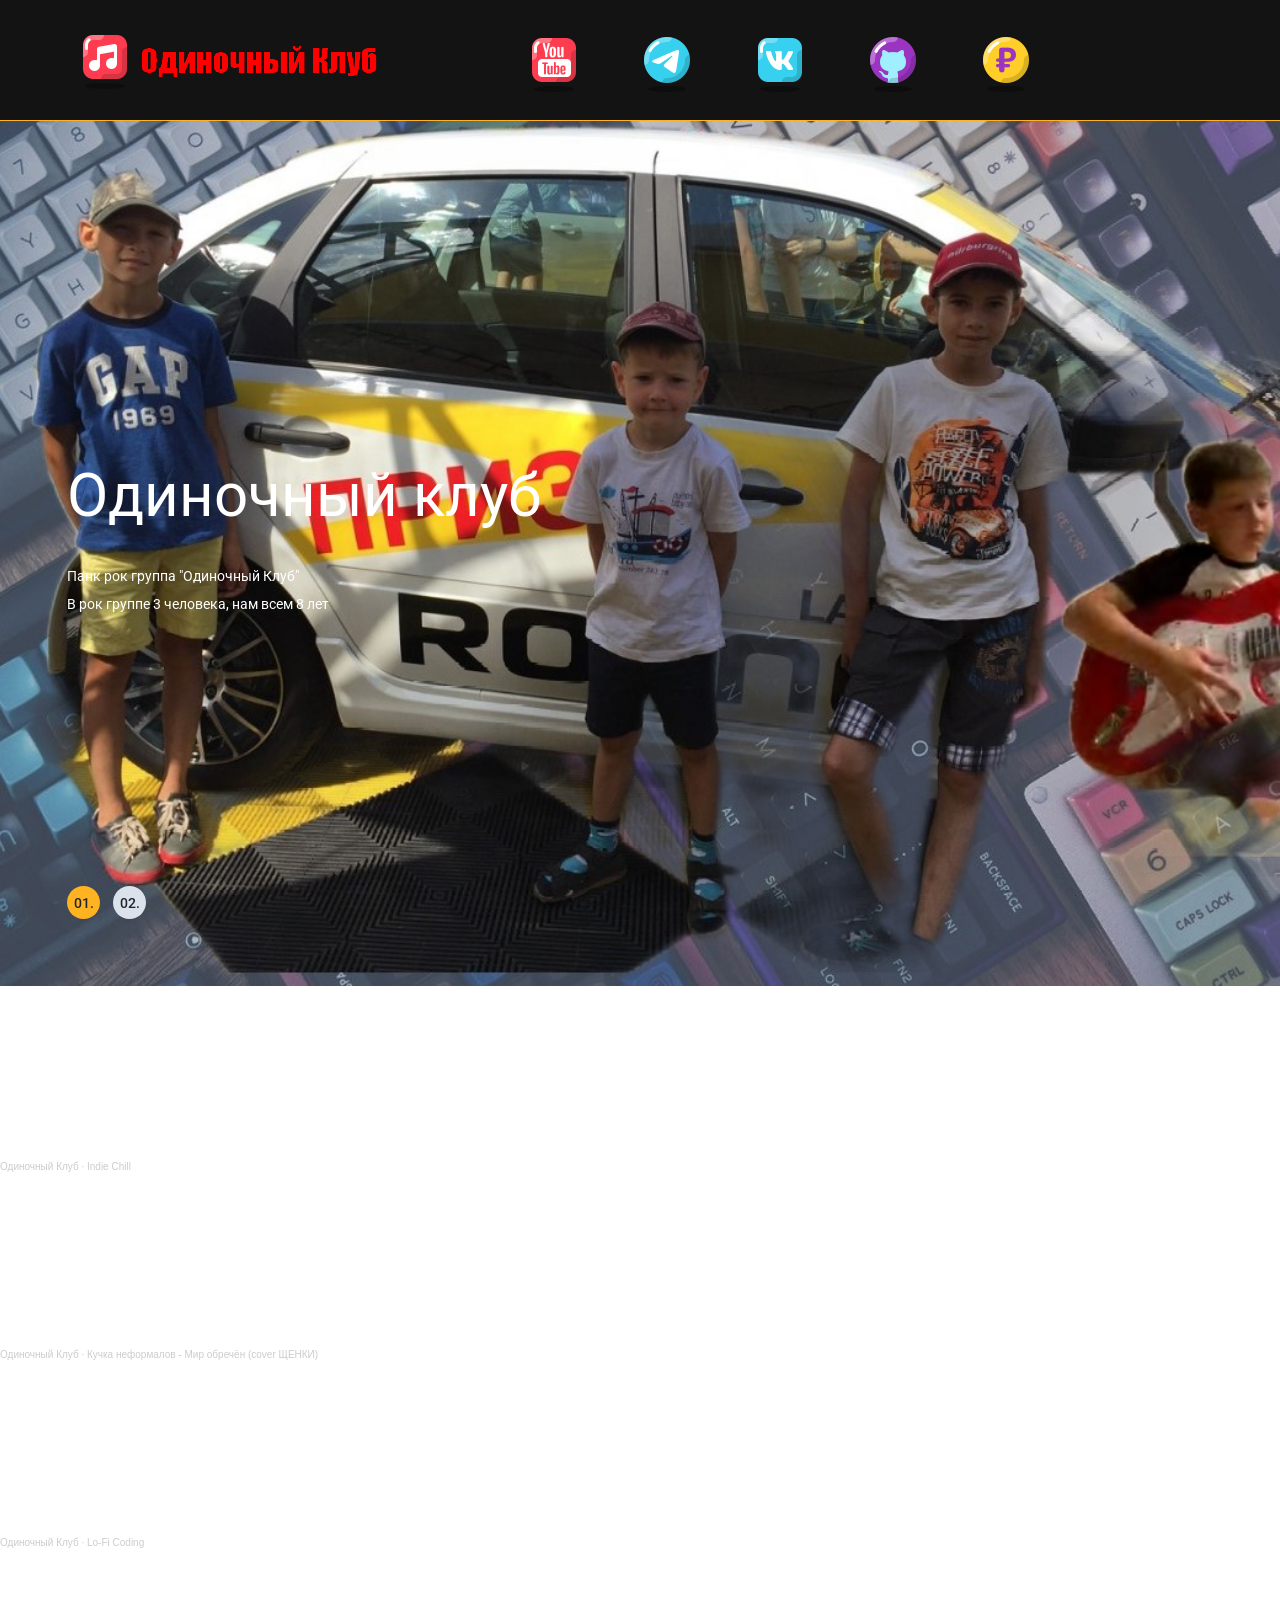
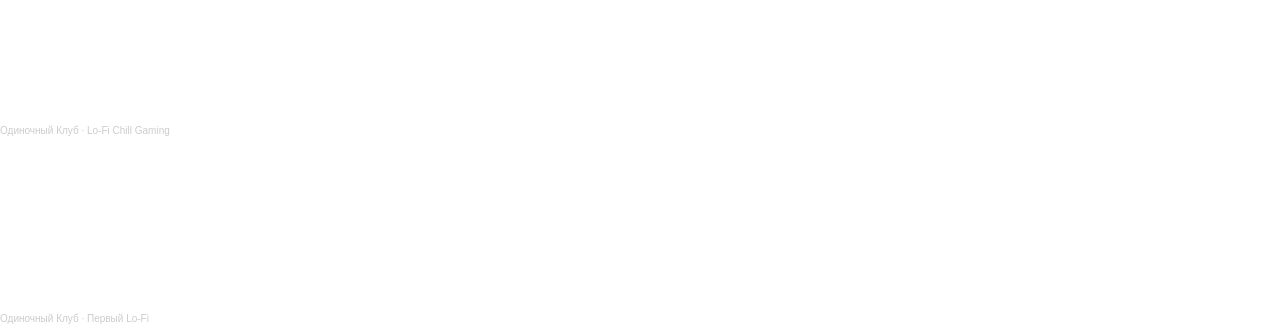
==== index.html @ e7c16e47 "Полностью переделал сайт" ====
<!DOCTYPE html>
<html lang="zxx">
<head>
	<title>Одиночный Клуб</title>
	<meta charset="UTF-8">
	<meta name="description" content="Solomon Apps">
	<meta name="keywords" content="solomon, game, creative, html">
	<meta name="viewport" content="width=device-width, initial-scale=1.0">
	<!-- Favicon -->   
	<link href="img/favicon.png" rel="shortcut icon"/>

	<!-- Google Fonts -->
	<link href="https://fonts.googleapis.com/css?family=Roboto:400,400i,500,500i,700,700i" rel="stylesheet">

	<!-- Stylesheets -->
	<link rel="stylesheet" href="css/bootstrap.min.css"/>
	<link rel="stylesheet" href="css/font-awesome.min.css"/>
	<link rel="stylesheet" href="css/owl.carousel.css"/>
	<link rel="stylesheet" href="css/style.css"/>
	<link rel="stylesheet" href="css/main.css"/>
	<link rel="stylesheet" href="css/animate.css"/>


	<!--[if lt IE 9]>
	  <script src="https://oss.maxcdn.com/html5shiv/3.7.2/html5shiv.min.js"></script>
	  <script src="https://oss.maxcdn.com/respond/1.4.2/respond.min.js"></script>
	<![endif]-->

</head>
<body>
	<!-- Page Preloder -->
	<div id="preloder">
		<div class="loader"></div>
	</div>

	<!-- Header section -->
	<header class="header-section">
		<div class="container">
			<!-- logo -->
			<a class="site-logo" href="index.html">
				<img src="img/logo.png" alt="">
			</a>
			<!-- responsive -->
			<div class="nav-switch">
				<i class="fa fa-bars"></i>
			</div>
			<!-- site menu -->
			<nav class="main-menu">
				<ul>
					<li><a href="https://www.youtube.com/channel/UCtuZN__5yDphNTwetxlJ7Ig" target="_blank"><img src="img/youtube.png"></a></li>
					<li><a href="https://t.me/scandsk" target="_blank"><img src="img/telegram.png"></a></li>
					<li><a href="https://vk.com/pankrocksingleclub" target="_blank"><img src="img/vk.png"></a></li>
					<li><a href="https://github.com/scode18" target="_blank"><img src="img/github.png"></a></li>
					<li><a href="https://boosty.to/singleclub" target="_blank"><img src="img/boosty.png"></a></li>
				</ul>
			</nav>
		</div>
	</header>
	<!-- Header section end -->


	<!-- Hero section -->
	<section class="hero-section">
		<div class="hero-slider owl-carousel">
			<div class="hs-item set-bg" data-setbg="img/0.jpg">
				<div class="hs-text">
					<div class="container">
						<h2>Одиночный клуб</h2>
						<p>Панк рок группа "Одиночный Клуб"<br>
						В рок группе 3 человека, нам всем 8 лет</p>
					</div>
				</div>
			</div>
			<div class="hs-item set-bg" data-setbg="img/1.jpg">
				<div class="hs-text">
					<div class="container">
						<<h2>Одиночный клуб</h2>
						<p>Панк рок группа "Одиночный Клуб"<br>
						В рок группе 3 человека, нам всем 8 лет</p>
					</div>
				</div>
			</div>
		</div>
	</section>

	<iframe width="100%" height="166" scrolling="no" frameborder="no" allow="autoplay" src="https://w.soundcloud.com/player/?url=https%3A//api.soundcloud.com/tracks/1509276115&color=%23ff5500&auto_play=false&hide_related=false&show_comments=true&show_user=true&show_reposts=false&show_teaser=true"></iframe><div style="font-size: 10px; color: #cccccc;line-break: anywhere;word-break: normal;overflow: hidden;white-space: nowrap;text-overflow: ellipsis; font-family: Interstate,Lucida Grande,Lucida Sans Unicode,Lucida Sans,Garuda,Verdana,Tahoma,sans-serif;font-weight: 100;"><a href="https://soundcloud.com/odinochnyj-klub" title="Одиночный Клуб" target="_blank" style="color: #cccccc; text-decoration: none;">Одиночный Клуб</a> · <a href="https://soundcloud.com/odinochnyj-klub/indie-chill" title="Indie Chill" target="_blank" style="color: #cccccc; text-decoration: none;">Indie Chill</a></div>

	<iframe width="100%" height="166" scrolling="no" frameborder="no" allow="autoplay" src="https://w.soundcloud.com/player/?url=https%3A//api.soundcloud.com/tracks/1507993174&color=%23ff5500&auto_play=false&hide_related=false&show_comments=true&show_user=true&show_reposts=false&show_teaser=true"></iframe><div style="font-size: 10px; color: #cccccc;line-break: anywhere;word-break: normal;overflow: hidden;white-space: nowrap;text-overflow: ellipsis; font-family: Interstate,Lucida Grande,Lucida Sans Unicode,Lucida Sans,Garuda,Verdana,Tahoma,sans-serif;font-weight: 100;"><a href="https://soundcloud.com/odinochnyj-klub" title="Одиночный Клуб" target="_blank" style="color: #cccccc; text-decoration: none;">Одиночный Клуб</a> · <a href="https://soundcloud.com/odinochnyj-klub/kuchka-neformalov-mir-obrechyon-cover-shchenki" title="Кучка неформалов - Мир обречён (cover ЩЕНКИ)" target="_blank" style="color: #cccccc; text-decoration: none;">Кучка неформалов - Мир обречён (cover ЩЕНКИ)</a></div>

	<iframe width="100%" height="166" scrolling="no" frameborder="no" allow="autoplay" src="https://w.soundcloud.com/player/?url=https%3A//api.soundcloud.com/tracks/1507992019&color=%23ff5500&auto_play=false&hide_related=false&show_comments=true&show_user=true&show_reposts=false&show_teaser=true"></iframe><div style="font-size: 10px; color: #cccccc;line-break: anywhere;word-break: normal;overflow: hidden;white-space: nowrap;text-overflow: ellipsis; font-family: Interstate,Lucida Grande,Lucida Sans Unicode,Lucida Sans,Garuda,Verdana,Tahoma,sans-serif;font-weight: 100;"><a href="https://soundcloud.com/odinochnyj-klub" title="Одиночный Клуб" target="_blank" style="color: #cccccc; text-decoration: none;">Одиночный Клуб</a> · <a href="https://soundcloud.com/odinochnyj-klub/lo-fi-coding" title="Lo-Fi Coding" target="_blank" style="color: #cccccc; text-decoration: none;">Lo-Fi Coding</a></div>

	<iframe width="100%" height="166" scrolling="no" frameborder="no" allow="autoplay" src="https://w.soundcloud.com/player/?url=https%3A//api.soundcloud.com/tracks/1507941565&color=%23ff5500&auto_play=false&hide_related=false&show_comments=true&show_user=true&show_reposts=false&show_teaser=true"></iframe><div style="font-size: 10px; color: #cccccc;line-break: anywhere;word-break: normal;overflow: hidden;white-space: nowrap;text-overflow: ellipsis; font-family: Interstate,Lucida Grande,Lucida Sans Unicode,Lucida Sans,Garuda,Verdana,Tahoma,sans-serif;font-weight: 100;"><a href="https://soundcloud.com/odinochnyj-klub" title="Одиночный Клуб" target="_blank" style="color: #cccccc; text-decoration: none;">Одиночный Клуб</a> · <a href="https://soundcloud.com/odinochnyj-klub/lo-fi-chill-gaming" title="Lo-Fi Chill Gaming" target="_blank" style="color: #cccccc; text-decoration: none;">Lo-Fi Chill Gaming</a></div>

	<iframe width="100%" height="166" scrolling="no" frameborder="no" allow="autoplay" src="https://w.soundcloud.com/player/?url=https%3A//api.soundcloud.com/tracks/1507940500&color=%23ff5500&auto_play=false&hide_related=false&show_comments=true&show_user=true&show_reposts=false&show_teaser=true"></iframe><div style="font-size: 10px; color: #cccccc;line-break: anywhere;word-break: normal;overflow: hidden;white-space: nowrap;text-overflow: ellipsis; font-family: Interstate,Lucida Grande,Lucida Sans Unicode,Lucida Sans,Garuda,Verdana,Tahoma,sans-serif;font-weight: 100;"><a href="https://soundcloud.com/odinochnyj-klub" title="Одиночный Клуб" target="_blank" style="color: #cccccc; text-decoration: none;">Одиночный Клуб</a> · <a href="https://soundcloud.com/odinochnyj-klub/pervyy-lo-fi" title="Первый Lo-Fi" target="_blank" style="color: #cccccc; text-decoration: none;">Первый Lo-Fi</a></div>
	
	<!--====== Javascripts & Jquery ======-->
	<script src="js/jquery-3.2.1.min.js"></script>
	<script src="js/bootstrap.min.js"></script>
	<script src="js/owl.carousel.min.js"></script>
	<script src="js/jquery.marquee.min.js"></script>
	<script src="js/main.js"></script>
    </body>
</html>
---- css/style.css ----
/* =================================
------------------------------------
  SolomonApps
  Version: 1.0
 ------------------------------------ 
 ====================================*/

/*---------------------------*/
/* Template default CSS
/*---------------------------*/

html,
body {
	height: 100%;
	font-family: 'Roboto', sans-serif;
	-webkit-font-smoothing: antialiased;
	font-smoothing: antialiased;
}

h1,
h2,
h3,
h4,
h5,
h6 {
	margin: 0;
	font-weight: 500;
	color: #131313;
}

h1 {
	font-size: 70px;
}

h2 {
	font-size: 36px;
}

h3 {
	font-size: 30px;
}

h4 {
	font-size: 24px;
}

h5 {
	font-size: 20px;
}

h6 {
	font-size: 16px;
}

p {
	font-size: 14px;
	color: #878787;
	line-height: 2;
}

img {
	max-width: 100%;
}

input:focus,
select:focus,
button:focus,
textarea:focus {
	outline: none;
}

a:hover,
a:focus {
	text-decoration: none;
	outline: none;
}

ul,
ol {
	padding: 0;
	margin: 0;
}

/*---------------------
  Helper CSS
-----------------------*/

.section-title {
	text-align: center;
	margin-bottom: 75px;
}

.section-title h2 {
	padding-top: 10px;
	font-size: 36px;
}

.set-bg {
	background-repeat: no-repeat;
	background-size: cover;
	background-position: top center;
}

.spad {
	padding-top: 97px;
	padding-bottom: 97px;
}

.text-white h1,
.text-white h2,
.text-white h3,
.text-white h4,
.text-white h5,
.text-white h6,
.text-white p,
.text-white span,
.text-white li,
.text-white a {
	color: #fff;
}

.rating i {
	color: #fbb710;
}

.rating .is-fade {
	color: #e0e3e4;
}

/*---------------------
  Commom elements
-----------------------*/

/* buttons */
.site-btn {
	display: inline-block;
	text-align: center;
	font-size: 15px;
	color: #131313;
	padding: 16px 30px;
	min-width: 153px;
	border-radius: 50px;
	font-weight: 500;
	border: none;
	background: #ffb320;
	cursor: pointer;
}

.site-btn.btn-sm {
	padding: 10px 30px;
	min-width: 163px;
}

.site-btn:hover {
	color: #131313;
}

.cata {
	display: inline-block;
	text-transform: uppercase;
	font-size: 12px;
	font-weight: 500;
	color: #fff;
	padding: 6px 25px;
}

.cata.new {
	background: #ff205f;
}

.cata.strategy {
	background: #4eae60;
}

.cata.racing {
	background: #694eae;
}

.cata.adventure {
	background: #40abf5;
}

/* Preloder */
#preloder {
	position: fixed;
	width: 100%;
	height: 100%;
	top: 0;
	left: 0;
	z-index: 999999;
	background: #fff;
}

.loader {
	width: 40px;
	height: 40px;
	position: absolute;
	top: 50%;
	left: 50%;
	margin-top: -13px;
	margin-left: -13px;
	border-radius: 60px;
	animation: loader 0.8s linear infinite;
	-webkit-animation: loader 0.8s linear infinite;
}

@keyframes loader {
	0% {
		-webkit-transform: rotate(0deg);
		transform: rotate(0deg);
		border: 4px solid #f44336;
		border-left-color: transparent;
	}
	50% {
		-webkit-transform: rotate(180deg);
		transform: rotate(180deg);
		border: 4px solid #673ab7;
		border-left-color: transparent;
	}
	100% {
		-webkit-transform: rotate(360deg);
		transform: rotate(360deg);
		border: 4px solid #f44336;
		border-left-color: transparent;
	}
}

@-webkit-keyframes loader {
	0% {
		-webkit-transform: rotate(0deg);
		border: 4px solid #f44336;
		border-left-color: transparent;
	}
	50% {
		-webkit-transform: rotate(180deg);
		border: 4px solid #673ab7;
		border-left-color: transparent;
	}
	100% {
		-webkit-transform: rotate(360deg);
		border: 4px solid #f44336;
		border-left-color: transparent;
	}
}

/*------------------
  Header section
---------------------*/

.header-section {
	background: #131313;
	clear: both;
	overflow: hidden;
	padding: 18px 0;
	border-bottom: 1px solid #ffb320;
}

.site-logo {
	display: inline-block;
	float: left;
	padding-top: 6px;
}

.user-panel {
	float: right;
	font-weight: 500;
	background: #ffb320;
	padding: 8px 28px;
	border-radius: 30px;
}

.user-panel a {
	font-size: 14px;
	color: #131313;
}

.main-menu {
	float: right;
	margin-right: 170px;
}

.main-menu ul {
	list-style: none;
}

.main-menu ul li {
	display: inline;
}

.main-menu ul li a {
	display: inline-block;
	font-size: 16px;
	color: #fff;
	margin-left: 35px;
	font-weight: 500;
	padding: 10px 5px;
}

.main-menu ul li a:hover {
	color: #ffb320;
}

.header-btn {
	float: right;
	margin-right: 0;
}

.nav-switch {
	display: none;
}

/*------------------
  Hero Section
---------------------*/

.hero-slider .hs-item {
	height: 865px;
	display: table;
	width: 100%;
}

.hero-slider .hs-text {
	display: table-cell;
	vertical-align: middle;
}

.hero-slider .hs-text h2 {
	color: #fff;
	font-weight: 400;
	font-size: 60px;
	margin-bottom: 30px;
	position: relative;
	top: -80px;
	opacity: 0;
}

.hero-slider .hs-text h2 span {
	color: #ffb320;
}

.hero-slider .hs-text p {
	color: #fff;
	margin-bottom: 30px;
	position: relative;
	position: relative;
	top: -90px;
	opacity: 0;
}

.hero-slider .hs-text .site-btn {
	position: relative;
	top: -100px;
	opacity: 0;
}

.hero-slider .owl-item.active .hs-item h2,
.hero-slider .owl-item.active .hs-item p,
.hero-slider .owl-item.active .hs-item .site-btn {
	top: 0;
	opacity: 1;
}

.hero-slider .owl-item.active .hs-item h2 {
	-webkit-transition: all 0.5s ease 1s;
	-o-transition: all 0.5s ease 1s;
	transition: all 0.5s ease 1s;
}

.hero-slider .owl-item.active .hs-item p {
	-webkit-transition: all 0.5s ease 0.8s;
	-o-transition: all 0.5s ease 0.8s;
	transition: all 0.5s ease 0.8s;
}

.hero-slider .owl-item.active .hs-item .site-btn {
	-webkit-transition: all 0.5s ease 0.6s;
	-o-transition: all 0.5s ease 0.6s;
	transition: all 0.5s ease 0.6s;
}

.hero-slider .owl-dots {
	position: relative;
	max-width: 1146px;
	margin: -33px auto 0;
	top: -67px;
	z-index: 5;
}

.hero-slider .owl-dots .owl-dot {
	display: inline-block;
	margin-right: 13px;
	width: 33px;
	height: 33px;
	font-size: 14px;
	font-weight: 500;
	text-align: center;
	padding-top: 7px;
	border-radius: 40px;
	background: #dbe2ec;
}

.hero-slider .owl-dots .owl-dot.active {
	background: #ffb320;
}

/*---------------------
  Latest News section
-----------------------*/

.latest-news-section {
	overflow: hidden;
	display: block;
	clear: both;
	background: #131313;
	padding: 24px 0;
	position: relative;
}

.ln-title {
	position: absolute;
	height: 100%;
	width: 29%;
	left: 0;
	top: 0;
	text-align: right;
	padding-top: 24px;
	padding-right: 66px;
	font-size: 18px;
	font-weight: 500;
	color: #fff;
	background: #ffb320;
	z-index: 1;
}

.news-ticker {
	width: 71%;
	float: right;
	overflow: hidden;
	display: inline-block;
}

.news-ticker-contant .nt-item {
	margin-right: 35px;
	color: #fff;
	display: inline-block;
}

.news-ticker-contant .nt-item span {
	margin-right: 35px;
	display: inline-block;
	text-transform: uppercase;
	font-size: 12px;
	font-weight: 500;
	color: #fff;
	padding: 4px 20px;
}

.news-ticker-contant .nt-item span.new {
	background: #ff205f;
}

.news-ticker-contant .nt-item span.strategy {
	background: #4eae60;
}

.news-ticker-contant .nt-item span.racing {
	background: #694eae;
}

/*------------------
  Feature Section
---------------------*/

.feature-item {
	height: 415px;
	position: relative;
}

.feature-item:after {
	position: absolute;
	content: "";
	width: 100%;
	height: 100%;
	left: 0;
	top: 0;
	background: #000;
	opacity: .65;
}

.feature-item .cata {
	position: relative;
	margin-top: 28px;
	margin-left: 29px;
	z-index: 3;
}

.feature-item .fi-content {
	position: absolute;
	width: 100%;
	left: 0;
	bottom: 0;
	padding: 0 26px 24px;
	z-index: 2;
}

.feature-item .fi-content h5 {
	margin-bottom: 18px;
}

.feature-item .fi-content .fi-comment {
	font-size: 12px;
	opacity: .54;
}

/*----------------------
  Recent Game Section
------------------------*/

.recent-game-section {
	background-color: #eef2f6;
	border-top: 1px solid #d6dee7;
	border-bottom: 1px solid #d6dee7;
}

.recent-game-item .rgi-thumb {
	height: 204px;
	padding: 25px 28px;
}

.recent-game-item .rgi-content {
	padding: 34px 22px 20px;
	background: #fff;
	border: 1px solid #d6dee7;
	border-top: none;
	position: relative;
}

.recent-game-item .rgi-content h5 {
	margin-bottom: 20px;
	line-height: 1.5;
}

.recent-game-item .rgi-content .comment {
	font-size: 12px;
	color: #737373;
}

.recent-game-item .rgi-extra {
	position: absolute;
	right: 0;
	bottom: 0;
	width: 70px;
}

.recent-game-item .rgi-extra .rgi-star,
.recent-game-item .rgi-extra .rgi-heart {
	height: 35px;
	width: 35px;
	float: left;
	display: block;
	padding: 6px 8px 0;
}

.recent-game-item .rgi-extra .rgi-star {
	background: #ffb320;
}

.recent-game-item .rgi-extra .rgi-heart {
	background: #ff205f;
}

/*----------------------
  Tournaments Section
------------------------*/

.tournaments-section {
	background-image: url("../img/pattern.png");
	background-repeat: repeat;
}

.tournament-title {
	display: inline-block;
	padding: 7px 25px;
	font-size: 12px;
	font-weight: 500;
	color: #fff;
	text-transform: uppercase;
	background: #fb6e10;
}

.tournament-item {
	background: #252525;
}

.tournament-item .ti-notic {
	display: inline-block;
	padding: 8px 21px;
	font-size: 12px;
	font-weight: 700;
	color: #131313;
	text-transform: uppercase;
	background: #ffb320;
}

.tournament-item .ti-content {
	padding: 38px 24px;
	overflow: hidden;
}

.tournament-item .ti-thumb {
	width: 168px;
	height: 178px;
	float: left;
}

.tournament-item .ti-text {
	padding-left: 195px;
}

.tournament-item .ti-text h4 {
	color: #ffb320;
	margin-bottom: 20px;
}

.tournament-item .ti-text ul {
	list-style: none;
	margin-bottom: 20px;
}

.tournament-item .ti-text ul li {
	color: #fff;
	font-size: 12px;
	margin-bottom: 6px;
}

.tournament-item .ti-text ul li span {
	color: #9a9a9a;
}

.tournament-item .ti-text p {
	font-size: 12px;
	margin-bottom: 0;
}

.tournament-item .ti-text p span {
	font-weight: 500;
	color: #ffb320;
}

/*----------------------
  Review Section
------------------------*/

.review-section {
	background-position: right top;
}

.review-item .review-cover {
	position: relative;
	margin-bottom: 30px;
	height: 345px;
}

.review-item .review-cover .score {
	position: absolute;
	width: 54px;
	height: 54px;
	top: -27px;
	left: 26px;
	padding-top: 15px;
	font-size: 18px;
	font-weight: 500;
	color: #fff;
	text-align: center;
	border-radius: 50%;
	z-index: 1;
}

.review-item .review-cover .score.yellow {
	background: #ffb320;
}

.review-item .review-cover .score.purple {
	background: #694eae;
}

.review-item .review-cover .score.pink {
	background: #ff20ae;
}

.review-item .review-cover .score.green {
	background: #4eae60;
}

.review-item .review-text {
	text-align: center;
}

.review-item .review-text h5 {
	margin-bottom: 20px;
}

.review-item .review-text p {
	margin-bottom: 0;
}

.review-item .rating {
	margin-bottom: 20px;
}

.review-item .rating i {
	font-size: 12px;
}

/*----------------------
  Footer top Section
------------------------*/

.footer-top-section {
	background-image: url("../img/pattern.png");
	background-repeat: repeat;
	padding: 72px 0;
}

.footer-top-section .container {
	position: relative;
}

.footer-top-bg {
	position: absolute;
	left: -30px;
	bottom: -85px;
	z-index: 2;
}

.footer-logo img {
	margin-bottom: 35px;
}

.footer-widget {
	padding: 40px 30px 7px;
	background: #252525;
	border: 1px solid #4a4a4a;
}

.footer-widget .fw-title {
	color: #fff;
	margin-bottom: 40px;
}

.latest-blog .lb-item {
	margin-bottom: 23px;
	overflow: hidden;
}

.latest-blog .lb-item .lb-thumb {
	width: 97px;
	height: 97px;
	float: left;
}

.latest-blog .lb-item .lb-content {
	padding-left: 110px;
}

.latest-blog .lb-item .lb-content .lb-date {
	font-size: 12px;
	color: #ffb320;
	margin-bottom: 8px;
}

.latest-blog .lb-item .lb-content p {
	font-size: 12px;
	margin-bottom: 5px;
	color: #d3d3d3;
}

.latest-blog .lb-item .lb-content .lb-author {
	font-size: 12px;
	color: #d3d3d3;
	opacity: 0.45;
}

.top-comment {
	overflow: hidden;
}

.top-comment .tc-item {
	margin-bottom: 23px;
	overflow: hidden;
}

.top-comment .tc-item .tc-thumb {
	width: 63px;
	height: 63px;
	border-radius: 50%;
	float: left;
}

.top-comment .tc-item .tc-content {
	padding-left: 100px;
}

.top-comment .tc-item .tc-content p {
	font-size: 12px;
	color: #d3d3d3;
	margin-bottom: 5px;
}

.top-comment .tc-item .tc-content p a {
	color: #ff205f;
}

.top-comment .tc-item .tc-content p span {
	color: #7a7a7a;
}

.top-comment .tc-item .tc-content .tc-date {
	font-size: 12px;
	color: #ffb320;
}

/*----------------------
  Footer Section
------------------------*/

.footer-section {
	padding: 18px 0 16px;
	overflow: hidden;
	background: #252525;
}

.footer-menu {
	list-style: none;
	float: right;
}

.footer-menu li {
	display: inline;
}

.footer-menu li a {
	display: inline-block;
	font-size: 14px;
	font-weight: 500;
	color: #aeaeae;
	margin-left: 30px;
}

.copyright {
	float: left;
	margin-bottom: 0;
	font-weight: 500;
	color: #aeaeae;
}

/*------------------
  Other Pages
--------------------
====================*/

.page-info-section {
	height: 499px;
	position: relative;
}

.page-info-section .pi-content {
	position: absolute;
	width: 100%;
	bottom: 65px;
	left: 0;
	z-index: 2;
}

.page-info-section .pi-content h2 {
	font-size: 60px;
	margin-bottom: 25px;
	font-weight: 400;
}

.site-pagination {
	padding-top: 50px;
}

.site-pagination a,
.site-pagination span {
	width: 33px;
	height: 33px;
	font-size: 14px;
	font-weight: 500;
	padding-top: 7px;
	text-align: center;
	display: inline-block;
	border-radius: 50%;
	color: #131313;
	margin-right: 10px;
}

.site-pagination .active {
	background: #ffb320;
}

.site-pagination.sp-style-2 a,
.site-pagination.sp-style-2 span {
	background: #e5e5e5;
}

.site-pagination.sp-style-2 .active {
	background: #ffb320;
}

.widget-item {
	margin-bottom: 73px;
}

.widget-item:last-child {
	margin-bottom: 0;
}

.widget-item .widget-title {
	margin-bottom: 40px;
}

.widget-item .latest-blog .lb-item .lb-content p,
.widget-item .top-comment .tc-item .tc-content p {
	color: #131313;
}

.widget-item .latest-blog .lb-item .lb-content .lb-author {
	color: #737373;
}

.widget-item .top-comment .tc-item .tc-content {
	padding-right: 20px;
}

.widget-item .review-item {
	background: #eff2f5;
}

.widget-item .review-item .review-text {
	padding: 0 35px 20px;
}

.search-widget {
	position: relative;
}

.search-widget input {
	width: 100%;
	height: 41px;
	border: 1px solid #d6dee7;
	padding-left: 22px;
	padding-right: 45px;
	font-size: 12px;
}

.search-widget button {
	position: absolute;
	right: 0;
	top: 0;
	height: 100%;
	background: none;
	border: none;
	padding-right: 15px;
	color: #878787;
	cursor: pointer;
}

/*-----------------
  Categories page
--------------------*/

.recent-game-page .recent-game-item {
	margin-bottom: 42px;
}

/*-----------------
  Single blog page
--------------------*/

.single-blog-page .blog-thumb {
	height: 424px;
	padding-top: 24px;
	padding-left: 29px;
	margin-bottom: 40px;
	position: relative;
}

.single-blog-page .blog-thumb .rgi-extra {
	position: absolute;
	right: 0;
	bottom: 0;
	width: 70px;
}

.single-blog-page .blog-thumb .rgi-extra .rgi-star,
.single-blog-page .blog-thumb .rgi-extra .rgi-heart {
	height: 35px;
	width: 35px;
	float: left;
	display: block;
	padding: 6px 8px 0;
}

.single-blog-page .blog-thumb .rgi-extra .rgi-star {
	background: #ffb320;
}

.single-blog-page .blog-thumb .rgi-extra .rgi-heart {
	background: #ff205f;
}

.single-blog-page .blog-content h3 {
	margin-bottom: 10px;
}

.single-blog-page .blog-content .meta-comment {
	display: block;
	font-size: 12px;
	color: #737373;
	margin-bottom: 25px;
}

.single-blog-page .blog-content p {
	margin-bottom: 25px;
}

.comment-warp {
	padding-top: 50px;
}

.comment-title {
	margin-bottom: 45px;
}

.comment-list {
	list-style: none;
}

.comment-list li {
	margin-bottom: 40px;
	overflow: hidden;
}

.comment-list .comment .comment-avator {
	width: 63px;
	height: 63px;
	border-radius: 50%;
	float: left;
}

.comment-list .comment .comment-content {
	padding-left: 100px;
}

.comment-list .comment .comment-content h5 {
	font-size: 12px;
	color: #131313;
	font-weight: 400;
	margin-bottom: 10px;
}

.comment-list .comment .comment-content h5 span {
	color: #ffb320;
	padding-left: 18px;
}

.comment-list .comment .comment-content p {
	font-size: 12px;
	margin-bottom: 5px;
}

.comment-list .comment .comment-content .reply {
	font-size: 12px;
	color: #ff1d55;
}

.comment-form-warp {
	padding-top: 30px;
}

.comment-form input[type=text],
.comment-form input[type=email],
.comment-form textarea {
	width: 100%;
	height: 41px;
	border: 1px solid #d6dee7;
	padding-left: 22px;
	padding-right: 45px;
	font-size: 12px;
	margin-bottom: 24px;
}

.comment-form textarea {
	height: 243px;
	padding-top: 15px;
	padding-bottom: 15px;
	margin-bottom: 38px;
}

/*-----------------
  Review page
--------------------*/

.review-page .review-item {
	margin-bottom: 63px;
}

.review-page .review-item .review-text h4 {
	margin-bottom: 10px;
}

.review-dark .review-item .review-text p {
	color: #b5b5b5;
}

.review-section.review-dark {
	background-position: center top;
}

/*-----------------
  Community page
--------------------*/

.community-page .site-pagination {
	padding-top: 62px;
}

.community-warp {
	max-width: 1367px;
	margin: 0 auto;
	background: rgba(0, 0, 0, 0.28);
}

.community-post-list {
	list-style: none;
}

.community-post-list li {
	padding: 33px 55px 65px;
	margin-bottom: 21px;
	overflow: hidden;
	border: 1px solid #878787;
	background: #1f2225;
}

.community-post-list .community-post .author-avator {
	width: 63px;
	height: 63px;
	border-radius: 50%;
	float: left;
}

.community-post-list .community-post .post-content {
	padding-left: 100px;
}

.community-post-list .community-post .post-content h5 {
	font-size: 16px;
	color: #ff205f;
	font-weight: 400;
	margin-bottom: 10px;
}

.community-post-list .community-post .post-content h5 span {
	color: #7a7a7a;
	padding-left: 18px;
}

.community-post-list .community-post .post-content p {
	color: #fff;
	margin-bottom: 5px;
}

.community-post-list .community-post .post-content .post-date {
	font-size: 12px;
	color: #ffb320;
	margin-bottom: 18px;
}

.community-post-list .attachment-file {
	padding-top: 60px;
	max-width: 435px;
}

.community-top-title {
	margin-bottom: 50px;
}

.community-filter {
	margin-bottom: 80px;
}

.community-filter label {
	font-size: 18px;
	color: #1f2225;
	font-weight: 500;
	padding-right: 10px;
}

.community-filter select {
	width: 201px;
	height: 42px;
	font-size: 14px;
	padding: 0 18px;
	color: #1f2225;
	font-weight: 500;
}

/*-----------------
  Contact page
--------------------*/

.map {
	height: 515px;
	background: #ddd;
	margin-bottom: 90px;
}

.contact-info-list {
	padding-top: 55px;
	padding-bottom: 20px;
	list-style: none;
}

.contact-info-list li {
	margin-bottom: 30px;
}

.contact-info-list .cf-left {
	width: 95px;
	float: left;
	font-size: 16px;
	font-weight: 700;
	color: #ffb320;
}

.contact-info-list .cf-right {
	color: #878787;
	font-size: 15px;
	padding-left: 100px;
}

.social-links a {
	color: #474747;
	font-size: 16px;
	margin-left: 10px;
	margin-right: 20px;
}

/*------------------
  Responsive
---------------------*/

@media (min-width: 1200px) {
	.container {
		max-width: 1176px;
	}
}

/* Medium screen : 992px. */

@media only screen and (min-width: 992px) and (max-width: 1199px) {
	.main-menu {
		margin-right: 90px;
	}
	.hero-slider .owl-dots {
		max-width: 930px;
	}
	.review-section {
		background-position: right 10% top;
	}
	.review-item .review-cover {
		height: 280px;
	}
	.latest-blog .lb-item .lb-thumb {
		width: 55px;
		height: 55px;
	}
	.latest-blog .lb-item .lb-content {
		padding-left: 67px;
	}
	.top-comment .tc-item .tc-content {
		padding-left: 95px;
	}
	.footer-top-bg {
		max-width: 370px;
	}
	.page-info-section .pi-content h2 {
		font-size: 50px;
	}
}

/* Tablet :768px. */

@media only screen and (min-width: 768px) and (max-width: 991px) {
	.site-logo {
		max-width: 130px;
	}
	.main-menu {
		margin-right: 25px;
	}
	.main-menu ul li a {
		margin-left: 15px;
	}
	.user-panel {
		padding: 8px 15px;
	}
	.hero-slider .hs-text h2 {
		font-size: 50px;
	}
	.hero-slider .owl-dots {
		max-width: 690px;
	}
	.recent-game-item {
		margin-bottom: 42px;
	}
	.tournament-item .ti-thumb {
		width: 100%;
		height: 230px;
		float: none;
	}
	.tournament-item .ti-text {
		padding-left: 0;
		padding-top: 20px;
	}
	.review-section {
		background-position: left top;
	}
	.review-item {
		margin-bottom: 63px;
	}
	.footer-logo {
		margin-bottom: 50px;
	}
	.latest-blog .lb-item .lb-thumb {
		width: 80px;
		height: 80px;
	}
	.latest-blog .lb-item .lb-content {
		padding-left: 95px;
	}
	.footer-top-bg {
		display: none;
	}
}

/* Large Mobile :480px. */

@media only screen and (max-width: 767px) {
	.header-section {
		overflow: visible;
		padding: 23px 0;
	}
	.header-section .container {
		position: relative;
	}
	.site-logo {
		float: none;
		padding-top: 0;
	}
	.main-menu {
		display: none;
		position: absolute;
		top: calc(100% + 24px);
		left: 0;
		width: 100%;
		background: #ffffff;
		z-index: 999;
	}
	.main-menu ul li {
		display: block;
		border-bottom: 1px solid #ececec;
	}
	.main-menu ul li a {
		margin-left: 0;
		color: #131313;
		padding: 13px 26px;
	}
	.nav-switch {
		color: #fff;
		display: block;
		float: right;
		cursor: pointer;
		font-size: 25px;
	}
	.user-panel {
		display: none;
	}
	.hero-slider .hs-item {
		height: 700px;
	}
	.hero-slider .hs-text h2 {
		font-size: 36px;
	}
	.hero-slider .owl-dots {
		max-width: 510px;
	}
	.ln-title {
		padding-right: 30px;
	}
	.feature-item {
		margin-bottom: 30px;
	}
	.recent-game-item {
		margin-bottom: 42px;
	}
	.review-section {
		background-position: left top;
	}
	.review-item {
		margin-bottom: 63px;
	}
	.footer-logo {
		margin-bottom: 50px;
	}
	.footer-top-bg {
		display: none;
	}
	.footer-section {
		padding: 30px 0 20px;
		text-align: center;
	}
	.footer-menu li:first-child a {
		margin-left: 0;
	}
	.footer-menu,
	.copyright {
		float: none;
	}
	.copyright {
		padding-top: 15px;
	}
	.community-post-list li {
		padding: 30px 25px 30px;
	}
	.page-info-section .pi-content h2 {
		font-size: 50px;
	}
}

/* Medium Mobile :480px. */

@media only screen and (max-width: 576px) {
	.hero-slider .owl-dots {
		padding: 0 15px;
	}
	.feature-section {
		padding-left: 15px;
		padding-right: 15px;
	}
	.community-post-list .community-post .author-avator {
		float: none;
	}
	.community-post-list .community-post .post-content {
		padding-left: 0;
		padding-top: 30px;
	}
}

/* Small Mobile :320px. */

@media only screen and (max-width: 479px) {
	.hero-slider .hs-item {
		height: auto;
		padding: 150px 0;
	}
	.ln-title {
		display: none;
	}
	.news-ticker {
		width: 100%;
	}
	.tournament-item .ti-thumb {
		width: 100%;
		height: 230px;
		float: none;
	}
	.tournament-item .ti-text {
		padding-left: 0;
		padding-top: 20px;
	}
	.latest-blog .lb-item .lb-thumb {
		width: 55px;
		height: 55px;
	}
	.latest-blog .lb-item .lb-content {
		padding-left: 67px;
	}
	.top-comment .tc-item .tc-content {
		padding-left: 85px;
	}
	.site-btn {
		padding: 11px 30px;
		min-width: 145px;
	}
	.comment-list .comment .comment-avator {
		float: none;
	}
	.comment-list .comment .comment-content {
		padding-left: 0;
		padding-top: 20px;
	}
	.footer-widget {
		padding: 40px 15px 7px;
	}
	.page-info-section .pi-content h2 {
		font-size: 40px;
	}
}
---- css/main.css ----
body {
	background-image: url(img/wallpepr.jpg);
}
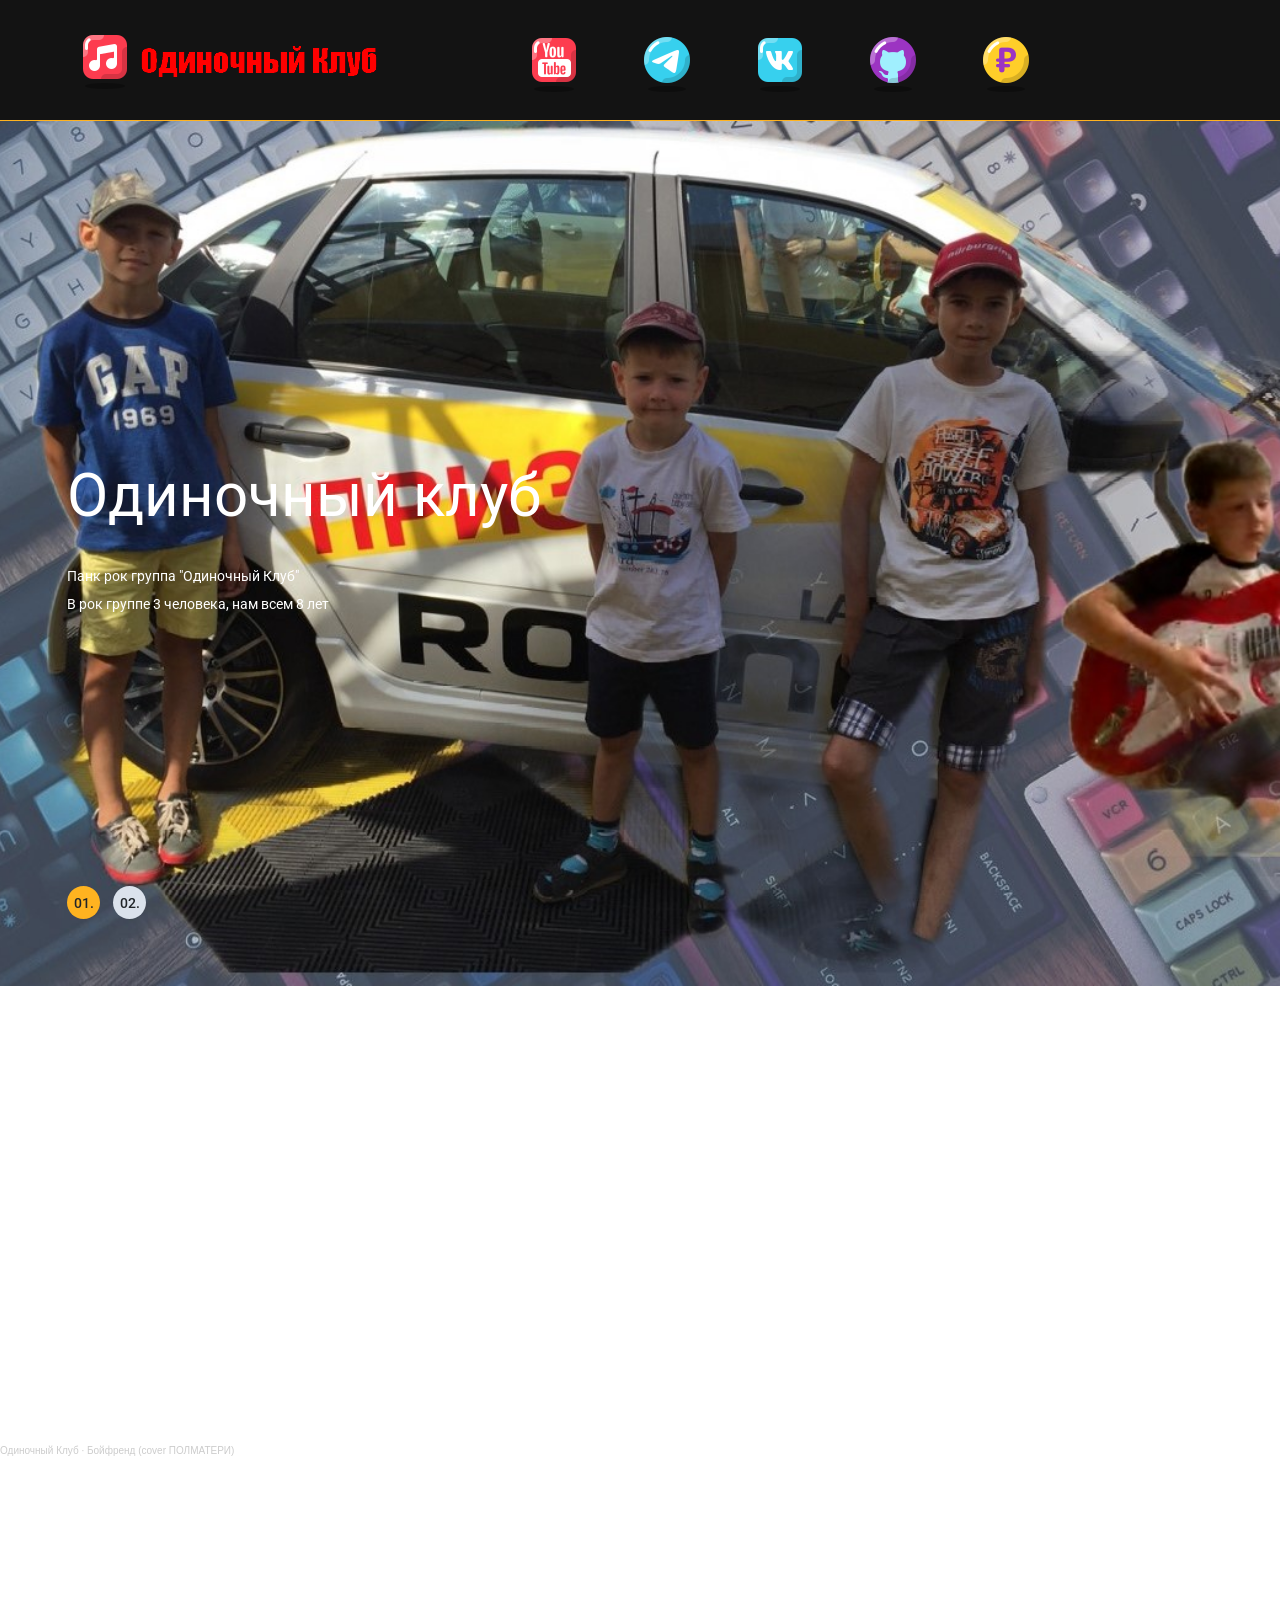
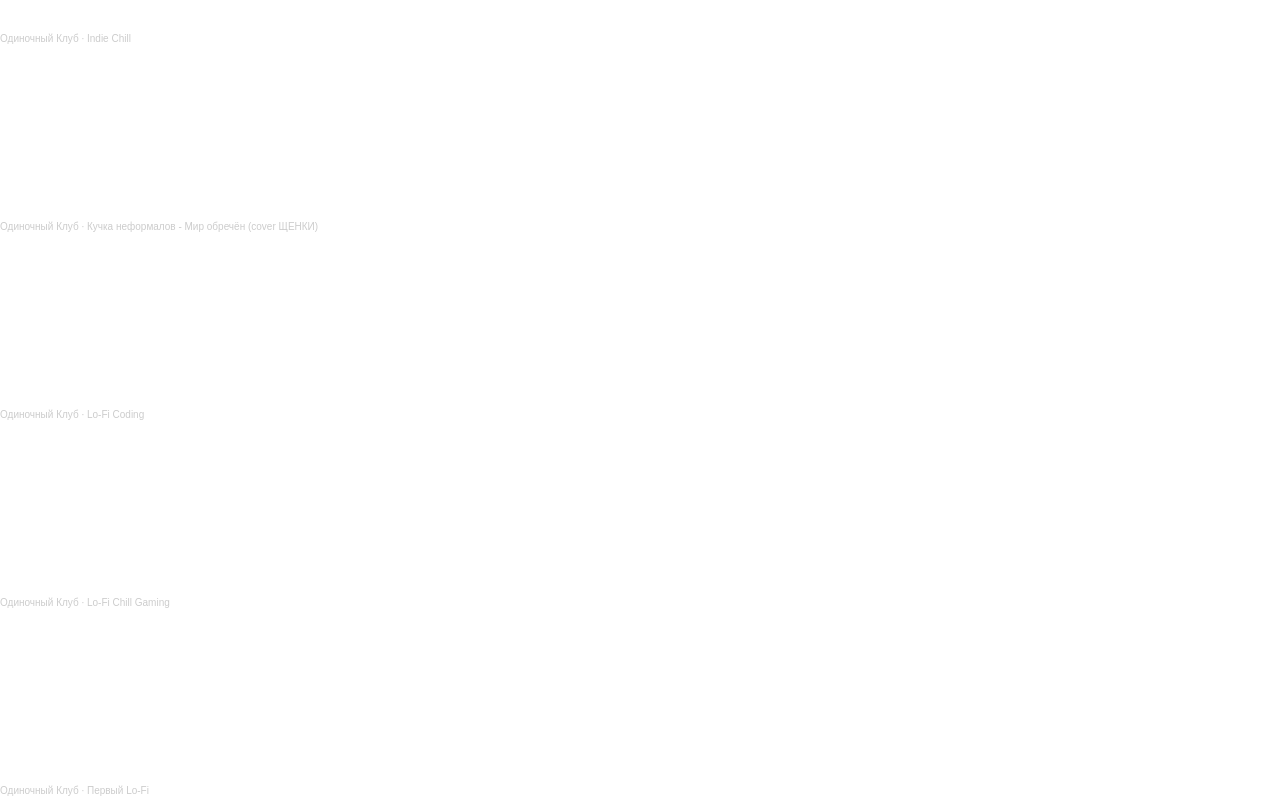
==== commit c7d7042c: "Создал треки" ====
--- a/index.html
+++ b/index.html
@@ -83,6 +83,8 @@
 		</div>
 	</section>
 
+	<iframe width="100%" height="450" scrolling="no" frameborder="no" allow="autoplay" src="https://w.soundcloud.com/player/?url=https%3A//api.soundcloud.com/playlists/1620219163&color=%23ff5500&auto_play=false&hide_related=false&show_comments=true&show_user=true&show_reposts=false&show_teaser=true"></iframe><div style="font-size: 10px; color: #cccccc;line-break: anywhere;word-break: normal;overflow: hidden;white-space: nowrap;text-overflow: ellipsis; font-family: Interstate,Lucida Grande,Lucida Sans Unicode,Lucida Sans,Garuda,Verdana,Tahoma,sans-serif;font-weight: 100;"><a href="https://soundcloud.com/odinochnyj-klub" title="Одиночный Клуб" target="_blank" style="color: #cccccc; text-decoration: none;">Одиночный Клуб</a> · <a href="https://soundcloud.com/odinochnyj-klub/sets/boyfrend-cover-polmateri" title="Бойфренд (cover ПОЛМАТЕРИ)" target="_blank" style="color: #cccccc; text-decoration: none;">Бойфренд (cover ПОЛМАТЕРИ)</a></div>
+
 	<iframe width="100%" height="166" scrolling="no" frameborder="no" allow="autoplay" src="https://w.soundcloud.com/player/?url=https%3A//api.soundcloud.com/tracks/1509276115&color=%23ff5500&auto_play=false&hide_related=false&show_comments=true&show_user=true&show_reposts=false&show_teaser=true"></iframe><div style="font-size: 10px; color: #cccccc;line-break: anywhere;word-break: normal;overflow: hidden;white-space: nowrap;text-overflow: ellipsis; font-family: Interstate,Lucida Grande,Lucida Sans Unicode,Lucida Sans,Garuda,Verdana,Tahoma,sans-serif;font-weight: 100;"><a href="https://soundcloud.com/odinochnyj-klub" title="Одиночный Клуб" target="_blank" style="color: #cccccc; text-decoration: none;">Одиночный Клуб</a> · <a href="https://soundcloud.com/odinochnyj-klub/indie-chill" title="Indie Chill" target="_blank" style="color: #cccccc; text-decoration: none;">Indie Chill</a></div>
 
 	<iframe width="100%" height="166" scrolling="no" frameborder="no" allow="autoplay" src="https://w.soundcloud.com/player/?url=https%3A//api.soundcloud.com/tracks/1507993174&color=%23ff5500&auto_play=false&hide_related=false&show_comments=true&show_user=true&show_reposts=false&show_teaser=true"></iframe><div style="font-size: 10px; color: #cccccc;line-break: anywhere;word-break: normal;overflow: hidden;white-space: nowrap;text-overflow: ellipsis; font-family: Interstate,Lucida Grande,Lucida Sans Unicode,Lucida Sans,Garuda,Verdana,Tahoma,sans-serif;font-weight: 100;"><a href="https://soundcloud.com/odinochnyj-klub" title="Одиночный Клуб" target="_blank" style="color: #cccccc; text-decoration: none;">Одиночный Клуб</a> · <a href="https://soundcloud.com/odinochnyj-klub/kuchka-neformalov-mir-obrechyon-cover-shchenki" title="Кучка неформалов - Мир обречён (cover ЩЕНКИ)" target="_blank" style="color: #cccccc; text-decoration: none;">Кучка неформалов - Мир обречён (cover ЩЕНКИ)</a></div>
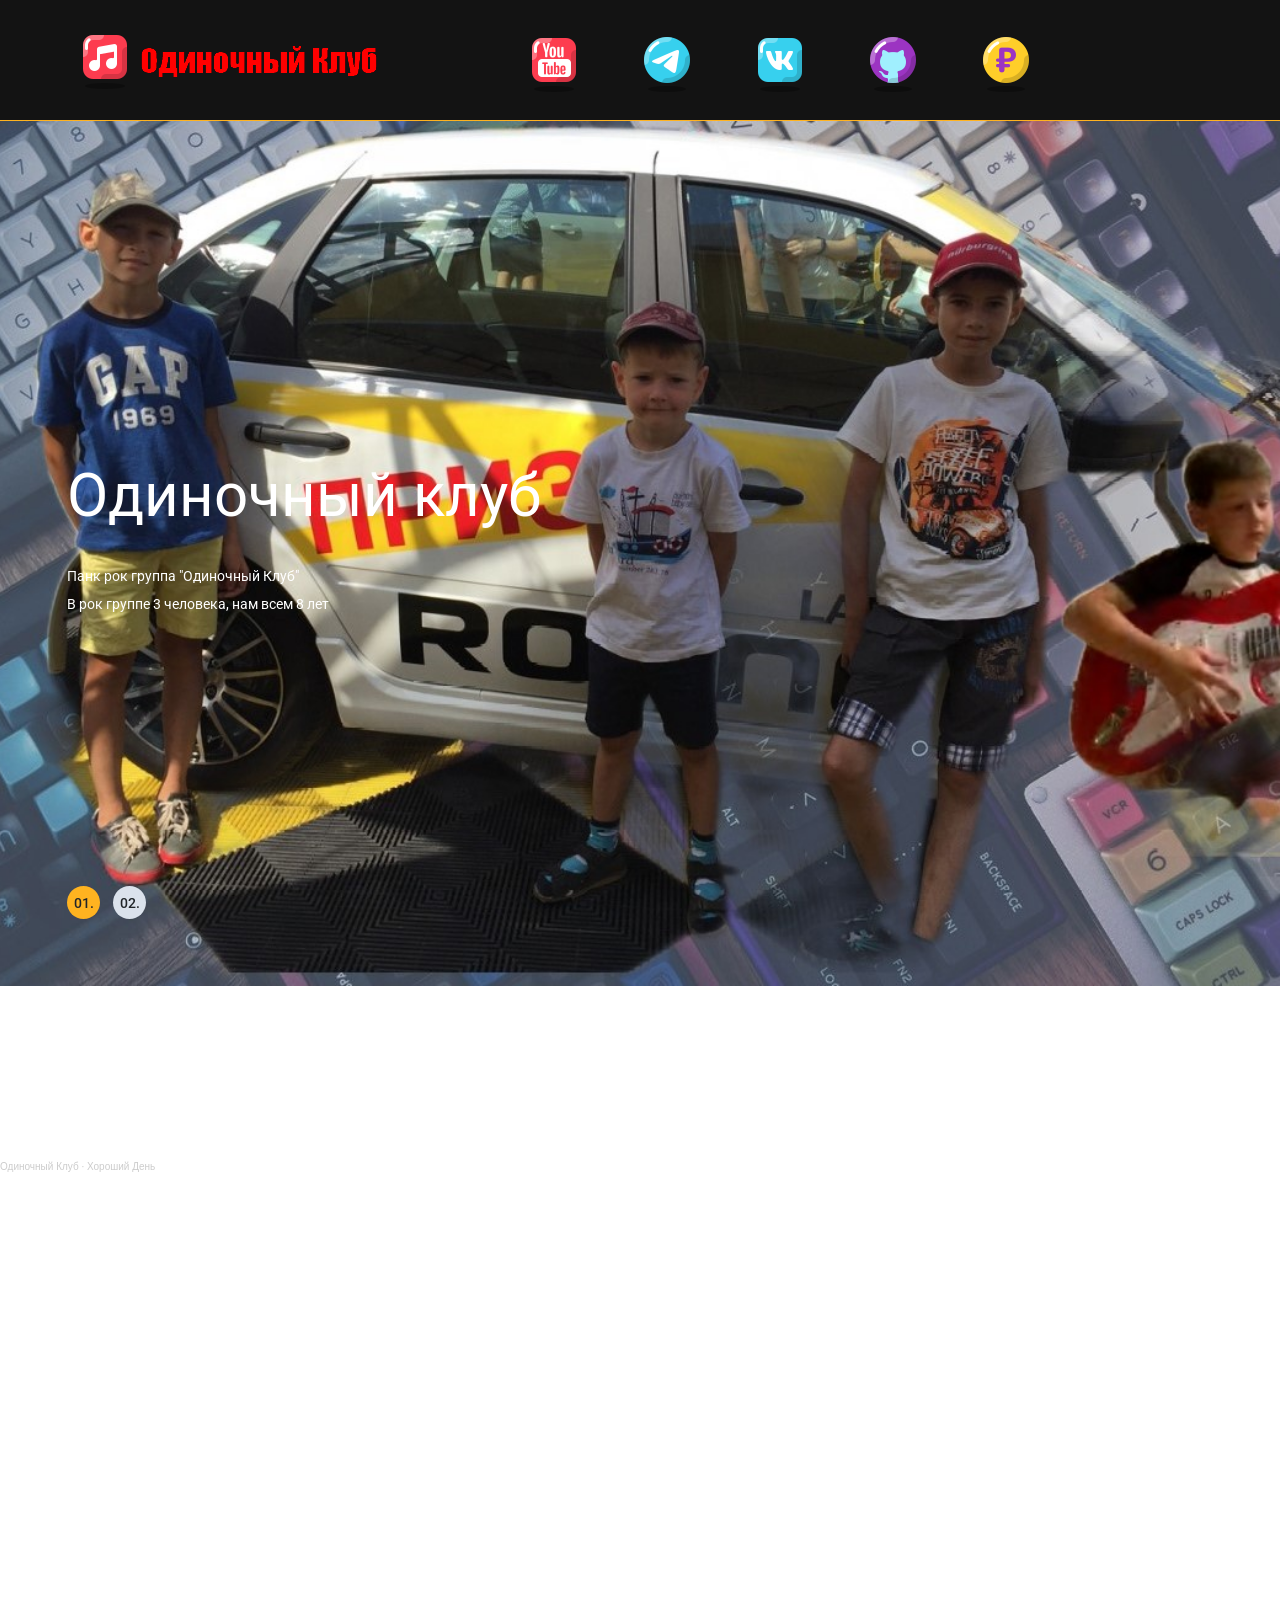
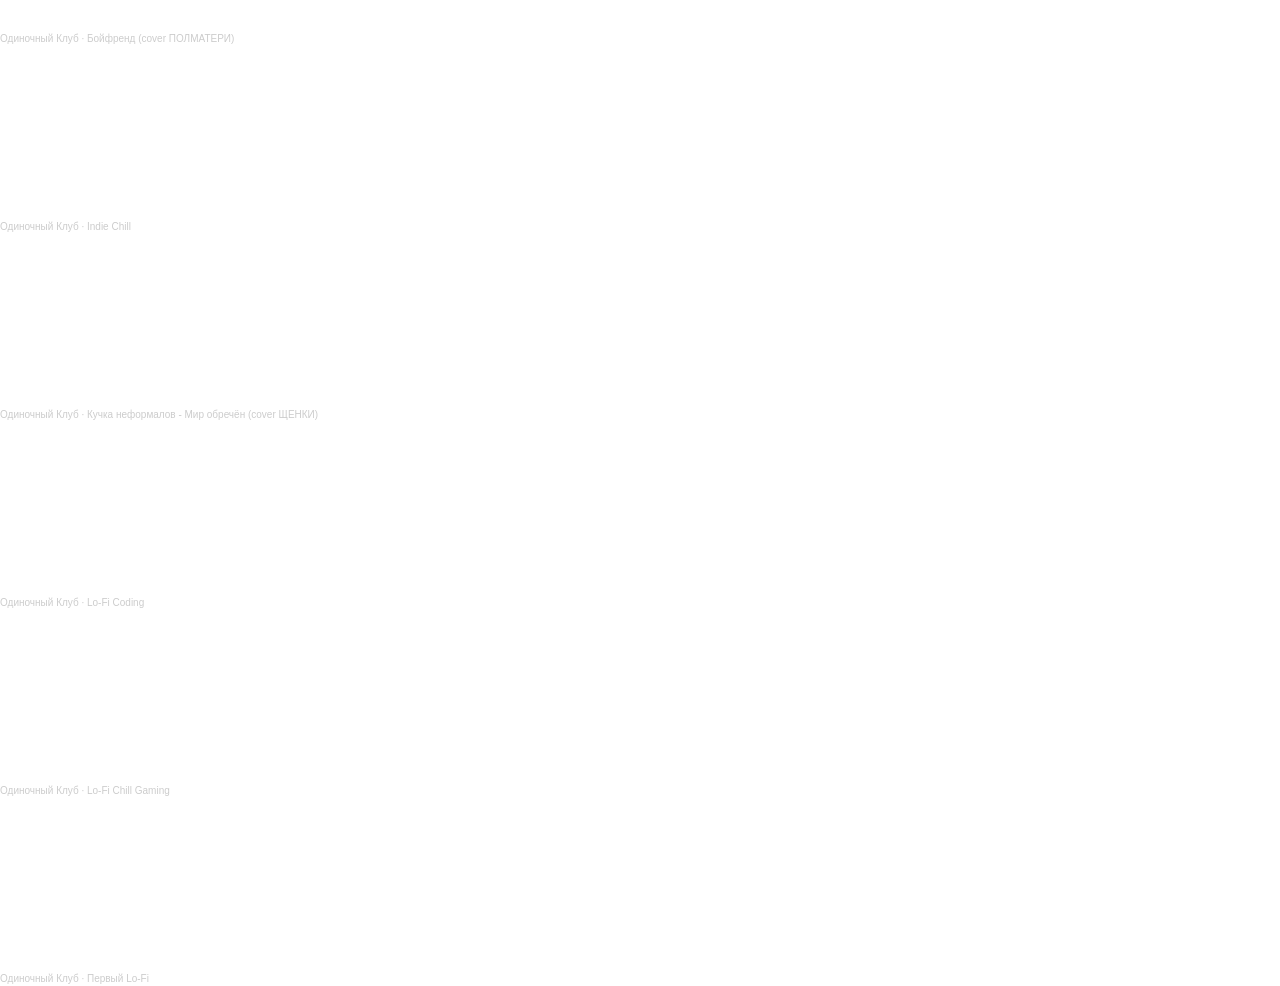
==== commit 4658129a: "внедрил трек" ====
--- a/index.html
+++ b/index.html
@@ -83,6 +83,8 @@
 		</div>
 	</section>
 
+	<iframe width="100%" height="166" scrolling="no" frameborder="no" allow="autoplay" src="https://w.soundcloud.com/player/?url=https%3A//api.soundcloud.com/tracks/1513312597&color=%23ff5500&auto_play=false&hide_related=false&show_comments=true&show_user=true&show_reposts=false&show_teaser=true"></iframe><div style="font-size: 10px; color: #cccccc;line-break: anywhere;word-break: normal;overflow: hidden;white-space: nowrap;text-overflow: ellipsis; font-family: Interstate,Lucida Grande,Lucida Sans Unicode,Lucida Sans,Garuda,Verdana,Tahoma,sans-serif;font-weight: 100;"><a href="https://soundcloud.com/odinochnyj-klub" title="Одиночный Клуб" target="_blank" style="color: #cccccc; text-decoration: none;">Одиночный Клуб</a> · <a href="https://soundcloud.com/odinochnyj-klub/good-day" title="Хороший День" target="_blank" style="color: #cccccc; text-decoration: none;">Хороший День</a></div>
+	
 	<iframe width="100%" height="450" scrolling="no" frameborder="no" allow="autoplay" src="https://w.soundcloud.com/player/?url=https%3A//api.soundcloud.com/playlists/1620219163&color=%23ff5500&auto_play=false&hide_related=false&show_comments=true&show_user=true&show_reposts=false&show_teaser=true"></iframe><div style="font-size: 10px; color: #cccccc;line-break: anywhere;word-break: normal;overflow: hidden;white-space: nowrap;text-overflow: ellipsis; font-family: Interstate,Lucida Grande,Lucida Sans Unicode,Lucida Sans,Garuda,Verdana,Tahoma,sans-serif;font-weight: 100;"><a href="https://soundcloud.com/odinochnyj-klub" title="Одиночный Клуб" target="_blank" style="color: #cccccc; text-decoration: none;">Одиночный Клуб</a> · <a href="https://soundcloud.com/odinochnyj-klub/sets/boyfrend-cover-polmateri" title="Бойфренд (cover ПОЛМАТЕРИ)" target="_blank" style="color: #cccccc; text-decoration: none;">Бойфренд (cover ПОЛМАТЕРИ)</a></div>
 
 	<iframe width="100%" height="166" scrolling="no" frameborder="no" allow="autoplay" src="https://w.soundcloud.com/player/?url=https%3A//api.soundcloud.com/tracks/1509276115&color=%23ff5500&auto_play=false&hide_related=false&show_comments=true&show_user=true&show_reposts=false&show_teaser=true"></iframe><div style="font-size: 10px; color: #cccccc;line-break: anywhere;word-break: normal;overflow: hidden;white-space: nowrap;text-overflow: ellipsis; font-family: Interstate,Lucida Grande,Lucida Sans Unicode,Lucida Sans,Garuda,Verdana,Tahoma,sans-serif;font-weight: 100;"><a href="https://soundcloud.com/odinochnyj-klub" title="Одиночный Клуб" target="_blank" style="color: #cccccc; text-decoration: none;">Одиночный Клуб</a> · <a href="https://soundcloud.com/odinochnyj-klub/indie-chill" title="Indie Chill" target="_blank" style="color: #cccccc; text-decoration: none;">Indie Chill</a></div>
@@ -94,7 +96,31 @@
 	<iframe width="100%" height="166" scrolling="no" frameborder="no" allow="autoplay" src="https://w.soundcloud.com/player/?url=https%3A//api.soundcloud.com/tracks/1507941565&color=%23ff5500&auto_play=false&hide_related=false&show_comments=true&show_user=true&show_reposts=false&show_teaser=true"></iframe><div style="font-size: 10px; color: #cccccc;line-break: anywhere;word-break: normal;overflow: hidden;white-space: nowrap;text-overflow: ellipsis; font-family: Interstate,Lucida Grande,Lucida Sans Unicode,Lucida Sans,Garuda,Verdana,Tahoma,sans-serif;font-weight: 100;"><a href="https://soundcloud.com/odinochnyj-klub" title="Одиночный Клуб" target="_blank" style="color: #cccccc; text-decoration: none;">Одиночный Клуб</a> · <a href="https://soundcloud.com/odinochnyj-klub/lo-fi-chill-gaming" title="Lo-Fi Chill Gaming" target="_blank" style="color: #cccccc; text-decoration: none;">Lo-Fi Chill Gaming</a></div>
 
 	<iframe width="100%" height="166" scrolling="no" frameborder="no" allow="autoplay" src="https://w.soundcloud.com/player/?url=https%3A//api.soundcloud.com/tracks/1507940500&color=%23ff5500&auto_play=false&hide_related=false&show_comments=true&show_user=true&show_reposts=false&show_teaser=true"></iframe><div style="font-size: 10px; color: #cccccc;line-break: anywhere;word-break: normal;overflow: hidden;white-space: nowrap;text-overflow: ellipsis; font-family: Interstate,Lucida Grande,Lucida Sans Unicode,Lucida Sans,Garuda,Verdana,Tahoma,sans-serif;font-weight: 100;"><a href="https://soundcloud.com/odinochnyj-klub" title="Одиночный Клуб" target="_blank" style="color: #cccccc; text-decoration: none;">Одиночный Клуб</a> · <a href="https://soundcloud.com/odinochnyj-klub/pervyy-lo-fi" title="Первый Lo-Fi" target="_blank" style="color: #cccccc; text-decoration: none;">Первый Lo-Fi</a></div>
+
+	<div id="vk_playlist_-214910045_3"></div>
+	<script type="text/javascript" src="https://vk.com/js/api/openapi.js?169"></script>
+	<script type="text/javascript">
+	  (function() {
+	    VK.Widgets.Playlist("vk_playlist_-214910045_3", -214910045, 3,'58e96128956054e798');
+	  }());
+	</script>
 	
+	<div id="vk_playlist_-214910045_2"></div>
+	<script type="text/javascript" src="https://vk.com/js/api/openapi.js?169"></script>
+	<script type="text/javascript">
+	  (function() {
+	    VK.Widgets.Playlist("vk_playlist_-214910045_2", -214910045, 2,'ff23324616b36be219');
+	  }());
+	</script>
+	
+	<div id="vk_playlist_-214910045_1"></div>
+	<script type="text/javascript" src="https://vk.com/js/api/openapi.js?169"></script>
+	<script type="text/javascript">
+	  (function() {
+	    VK.Widgets.Playlist("vk_playlist_-214910045_1", -214910045, 1,'8e1c45c6055f61cc23');
+	  }());
+	</script>
+
 	<!--====== Javascripts & Jquery ======-->
 	<script src="js/jquery-3.2.1.min.js"></script>
 	<script src="js/bootstrap.min.js"></script>
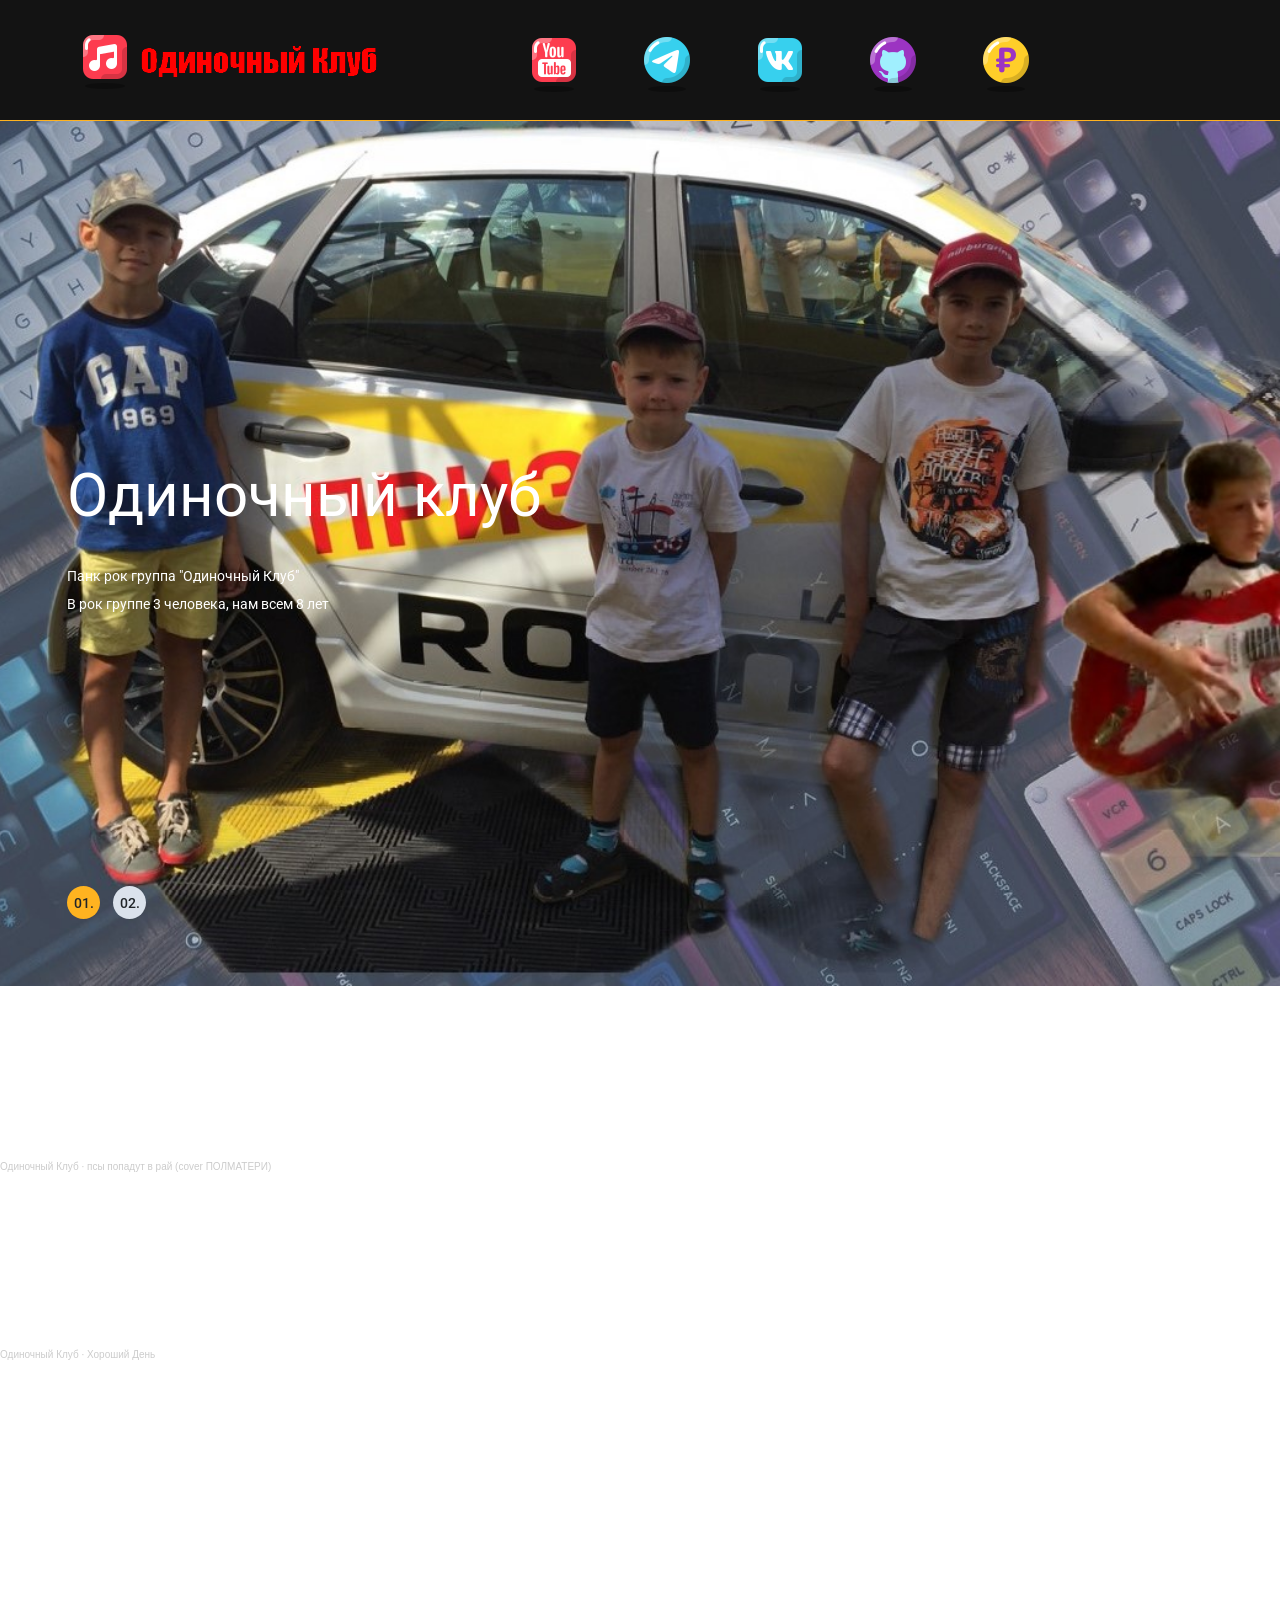
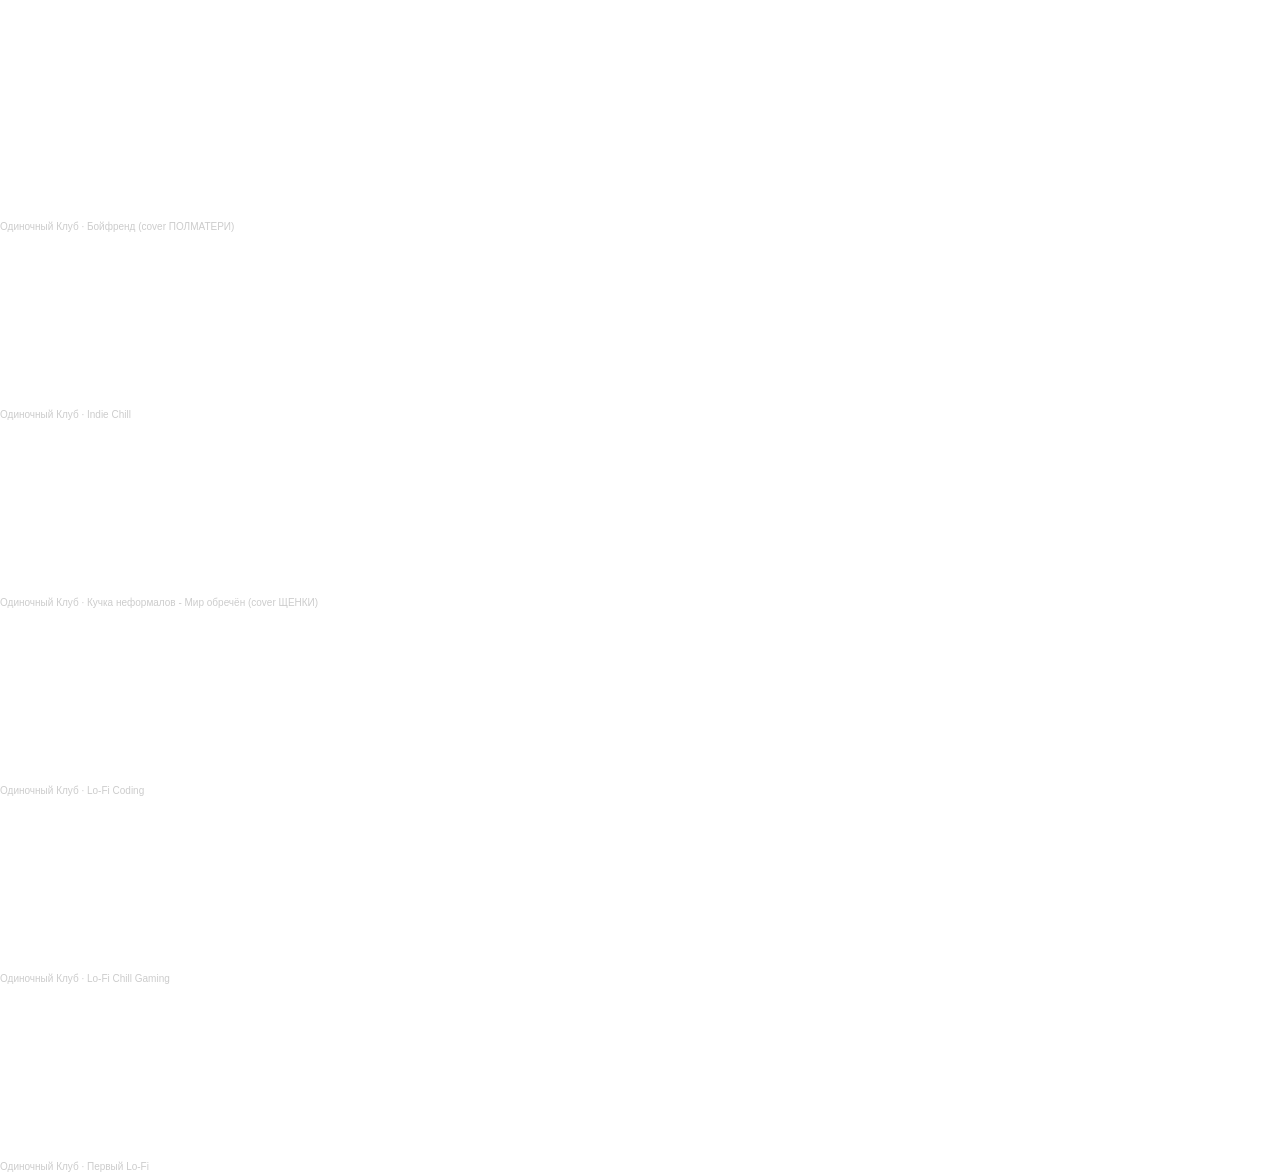
==== commit 6b623f6c: "создал трек" ====
--- a/index.html
+++ b/index.html
@@ -83,6 +83,8 @@
 		</div>
 	</section>
 
+	<iframe width="100%" height="166" scrolling="no" frameborder="no" allow="autoplay" src="https://w.soundcloud.com/player/?url=https%3A//api.soundcloud.com/tracks/1515437017&color=%23ff5500&auto_play=false&hide_related=false&show_comments=true&show_user=true&show_reposts=false&show_teaser=true"></iframe><div style="font-size: 10px; color: #cccccc;line-break: anywhere;word-break: normal;overflow: hidden;white-space: nowrap;text-overflow: ellipsis; font-family: Interstate,Lucida Grande,Lucida Sans Unicode,Lucida Sans,Garuda,Verdana,Tahoma,sans-serif;font-weight: 100;"><a href="https://soundcloud.com/odinochnyj-klub" title="Одиночный Клуб" target="_blank" style="color: #cccccc; text-decoration: none;">Одиночный Клуб</a> · <a href="https://soundcloud.com/odinochnyj-klub/psy-popadut-v-ray-cover-polmateri" title="псы попадут в рай (cover ПОЛМАТЕРИ)" target="_blank" style="color: #cccccc; text-decoration: none;">псы попадут в рай (cover ПОЛМАТЕРИ)</a></div>
+
 	<iframe width="100%" height="166" scrolling="no" frameborder="no" allow="autoplay" src="https://w.soundcloud.com/player/?url=https%3A//api.soundcloud.com/tracks/1513312597&color=%23ff5500&auto_play=false&hide_related=false&show_comments=true&show_user=true&show_reposts=false&show_teaser=true"></iframe><div style="font-size: 10px; color: #cccccc;line-break: anywhere;word-break: normal;overflow: hidden;white-space: nowrap;text-overflow: ellipsis; font-family: Interstate,Lucida Grande,Lucida Sans Unicode,Lucida Sans,Garuda,Verdana,Tahoma,sans-serif;font-weight: 100;"><a href="https://soundcloud.com/odinochnyj-klub" title="Одиночный Клуб" target="_blank" style="color: #cccccc; text-decoration: none;">Одиночный Клуб</a> · <a href="https://soundcloud.com/odinochnyj-klub/good-day" title="Хороший День" target="_blank" style="color: #cccccc; text-decoration: none;">Хороший День</a></div>
 	
 	<iframe width="100%" height="450" scrolling="no" frameborder="no" allow="autoplay" src="https://w.soundcloud.com/player/?url=https%3A//api.soundcloud.com/playlists/1620219163&color=%23ff5500&auto_play=false&hide_related=false&show_comments=true&show_user=true&show_reposts=false&show_teaser=true"></iframe><div style="font-size: 10px; color: #cccccc;line-break: anywhere;word-break: normal;overflow: hidden;white-space: nowrap;text-overflow: ellipsis; font-family: Interstate,Lucida Grande,Lucida Sans Unicode,Lucida Sans,Garuda,Verdana,Tahoma,sans-serif;font-weight: 100;"><a href="https://soundcloud.com/odinochnyj-klub" title="Одиночный Клуб" target="_blank" style="color: #cccccc; text-decoration: none;">Одиночный Клуб</a> · <a href="https://soundcloud.com/odinochnyj-klub/sets/boyfrend-cover-polmateri" title="Бойфренд (cover ПОЛМАТЕРИ)" target="_blank" style="color: #cccccc; text-decoration: none;">Бойфренд (cover ПОЛМАТЕРИ)</a></div>
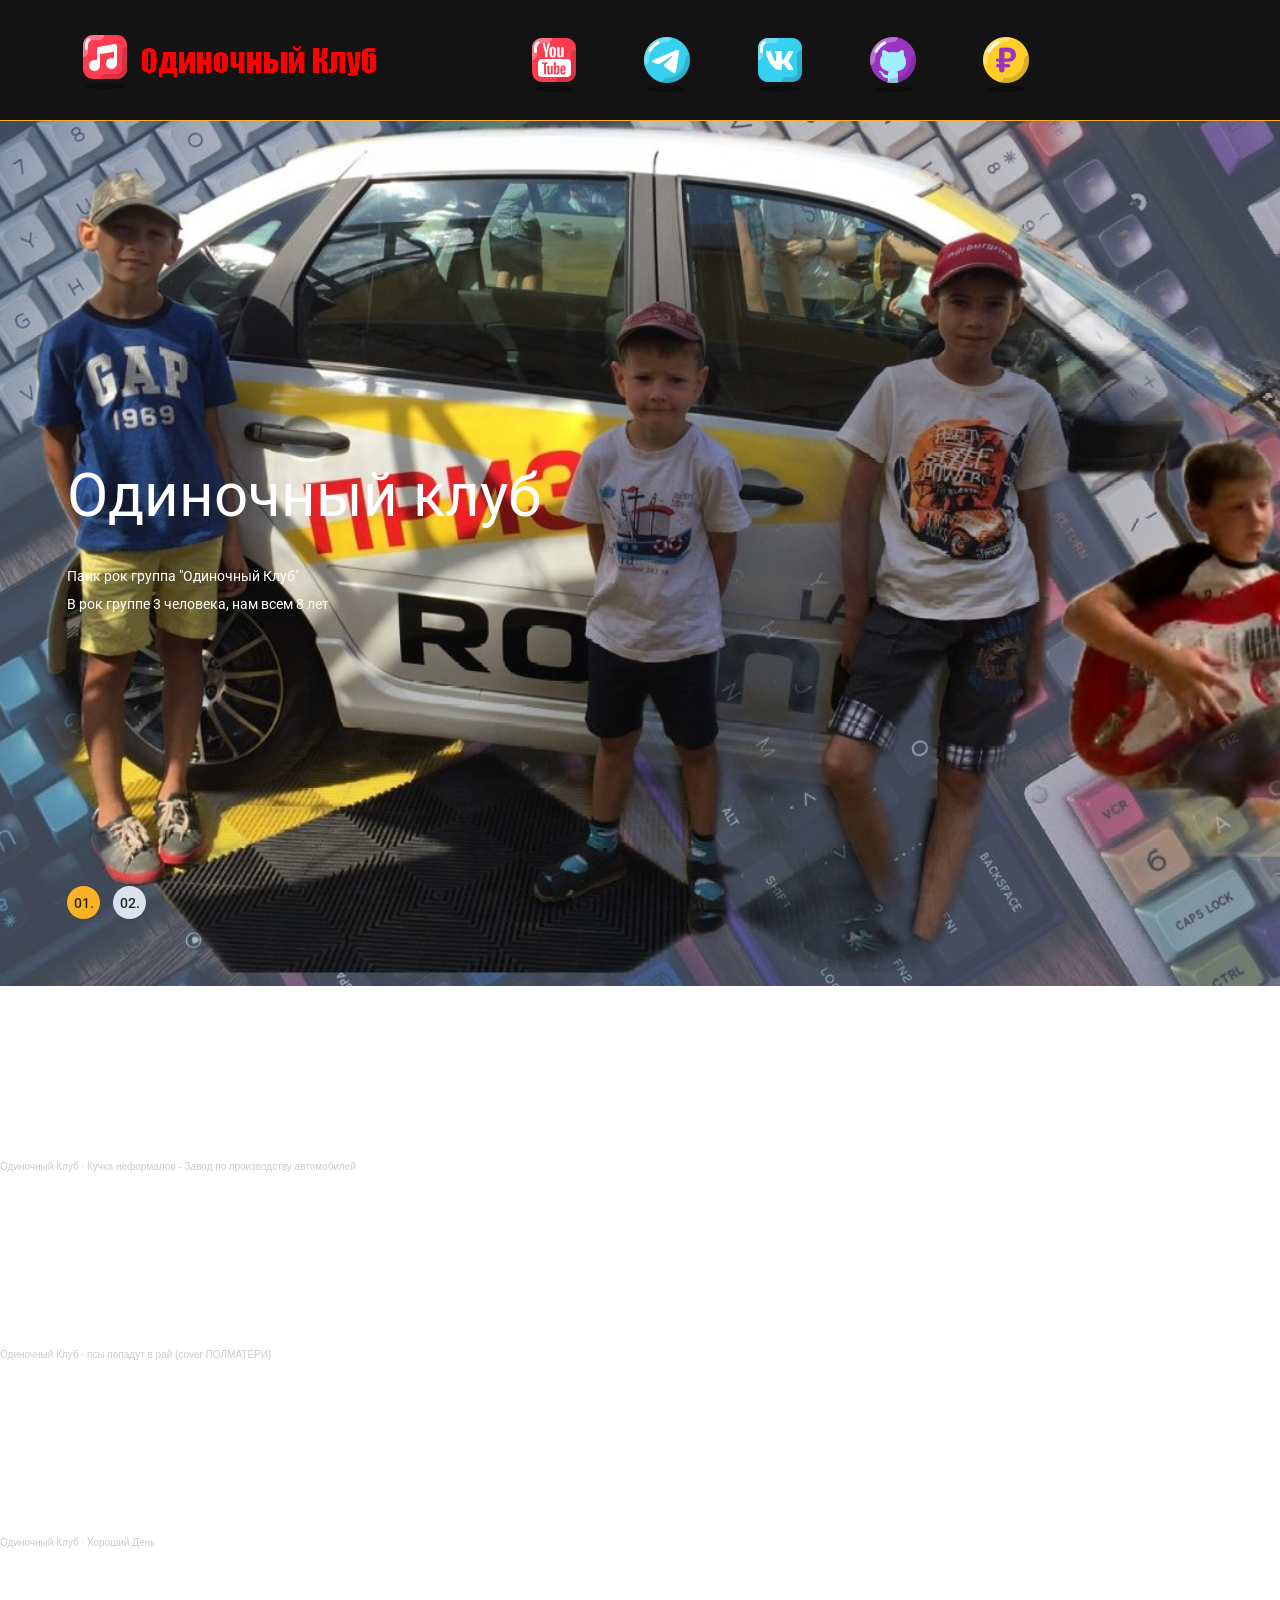
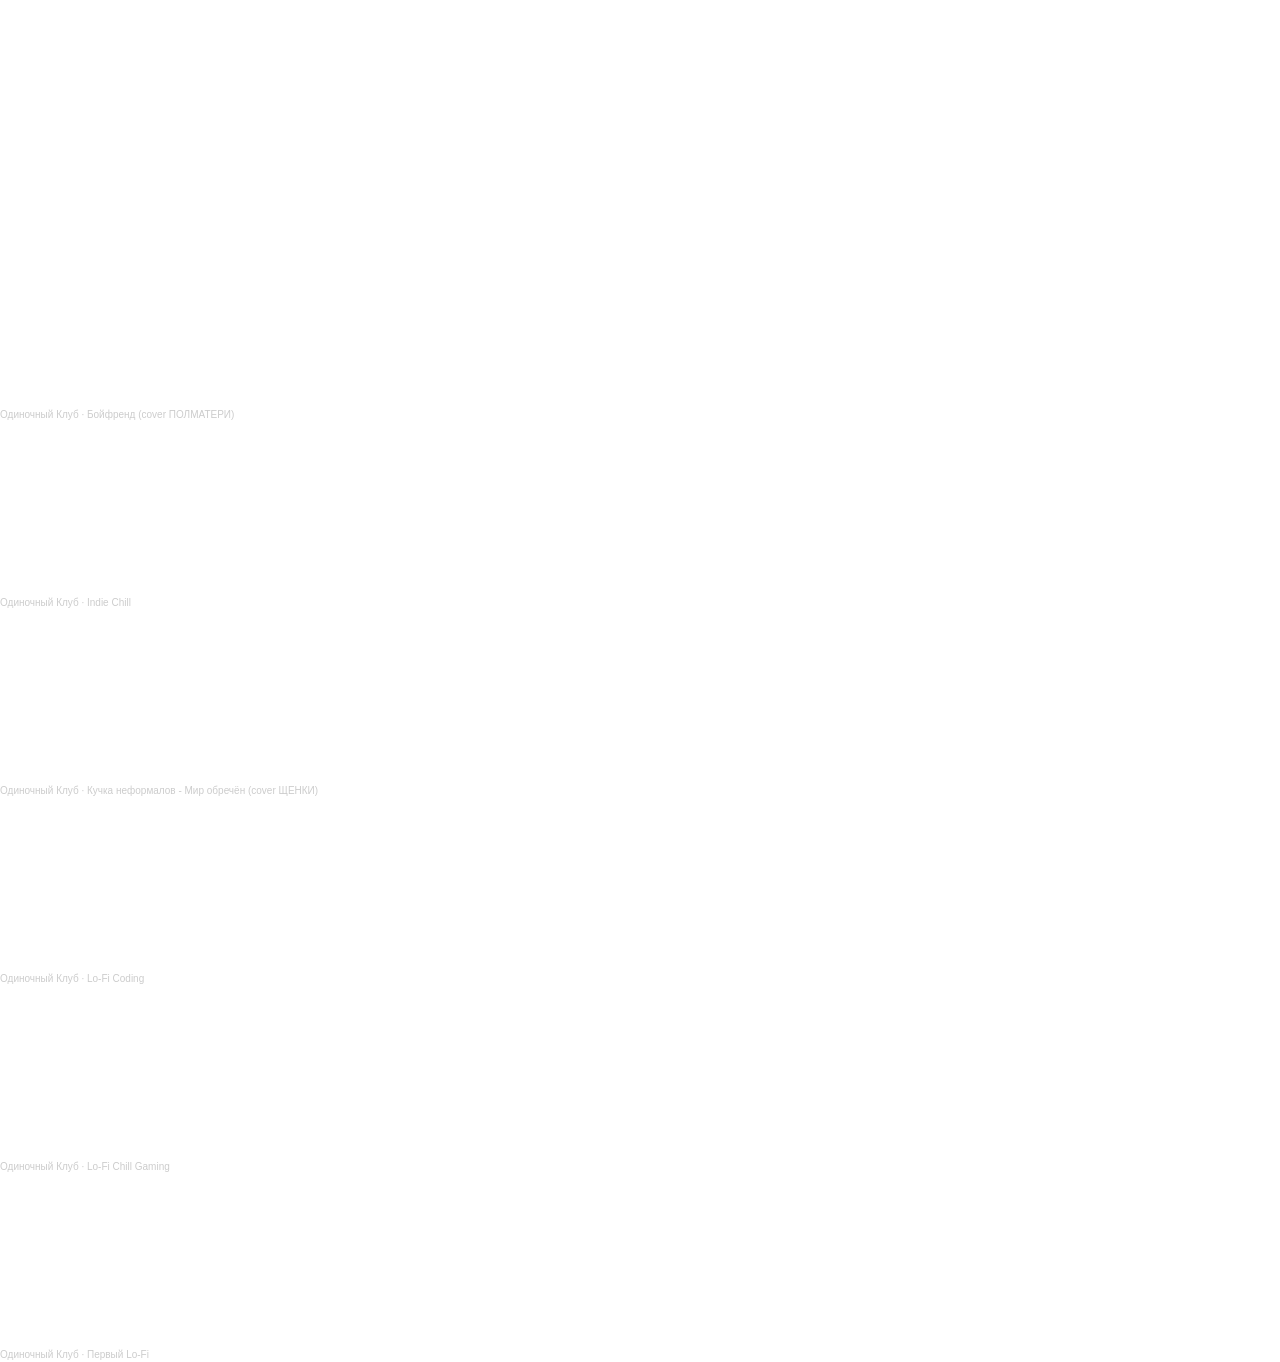
==== commit 836b5c72: "Обновил index.html" ====
--- a/index.html
+++ b/index.html
@@ -83,6 +83,16 @@
 		</div>
 	</section>
 
+	<iframe width="100%" height="166" scrolling="no" frameborder="no" allow="autoplay" src="https://w.soundcloud.com/player/?url=https%3A//api.soundcloud.com/tracks/1523979073&color=%23ff5500&auto_play=false&hide_related=false&show_comments=true&show_user=true&show_reposts=false&show_teaser=true"></iframe><div style="font-size: 10px; color: #cccccc;line-break: anywhere;word-break: normal;overflow: hidden;white-space: nowrap;text-overflow: ellipsis; font-family: Interstate,Lucida Grande,Lucida Sans Unicode,Lucida Sans,Garuda,Verdana,Tahoma,sans-serif;font-weight: 100;"><a href="https://soundcloud.com/odinochnyj-klub" title="Одиночный Клуб" target="_blank" style="color: #cccccc; text-decoration: none;">Одиночный Клуб</a> · <a href="https://soundcloud.com/odinochnyj-klub/kuchka-neformalov-zavod-po-proizvodstvu-avtomobiley" title="Кучка неформалов - Завод по производству автомобилей" target="_blank" style="color: #cccccc; text-decoration: none;">Кучка неформалов - Завод по производству автомобилей</a></div>
+
+	<div id="vk_post_-214910045_86"></div>
+	<script type="text/javascript" src="https://vk.com/js/api/openapi.js?169"></script>
+	<script type="text/javascript">
+	  (function() {
+	    VK.Widgets.Post("vk_post_-214910045_86", -214910045, 86, 'os5s4M1D77RGobyBwT1AXEg-nQKV');
+	  }());
+	</script>
+
 	<iframe width="100%" height="166" scrolling="no" frameborder="no" allow="autoplay" src="https://w.soundcloud.com/player/?url=https%3A//api.soundcloud.com/tracks/1515437017&color=%23ff5500&auto_play=false&hide_related=false&show_comments=true&show_user=true&show_reposts=false&show_teaser=true"></iframe><div style="font-size: 10px; color: #cccccc;line-break: anywhere;word-break: normal;overflow: hidden;white-space: nowrap;text-overflow: ellipsis; font-family: Interstate,Lucida Grande,Lucida Sans Unicode,Lucida Sans,Garuda,Verdana,Tahoma,sans-serif;font-weight: 100;"><a href="https://soundcloud.com/odinochnyj-klub" title="Одиночный Клуб" target="_blank" style="color: #cccccc; text-decoration: none;">Одиночный Клуб</a> · <a href="https://soundcloud.com/odinochnyj-klub/psy-popadut-v-ray-cover-polmateri" title="псы попадут в рай (cover ПОЛМАТЕРИ)" target="_blank" style="color: #cccccc; text-decoration: none;">псы попадут в рай (cover ПОЛМАТЕРИ)</a></div>
 
 	<iframe width="100%" height="166" scrolling="no" frameborder="no" allow="autoplay" src="https://w.soundcloud.com/player/?url=https%3A//api.soundcloud.com/tracks/1513312597&color=%23ff5500&auto_play=false&hide_related=false&show_comments=true&show_user=true&show_reposts=false&show_teaser=true"></iframe><div style="font-size: 10px; color: #cccccc;line-break: anywhere;word-break: normal;overflow: hidden;white-space: nowrap;text-overflow: ellipsis; font-family: Interstate,Lucida Grande,Lucida Sans Unicode,Lucida Sans,Garuda,Verdana,Tahoma,sans-serif;font-weight: 100;"><a href="https://soundcloud.com/odinochnyj-klub" title="Одиночный Клуб" target="_blank" style="color: #cccccc; text-decoration: none;">Одиночный Клуб</a> · <a href="https://soundcloud.com/odinochnyj-klub/good-day" title="Хороший День" target="_blank" style="color: #cccccc; text-decoration: none;">Хороший День</a></div>
